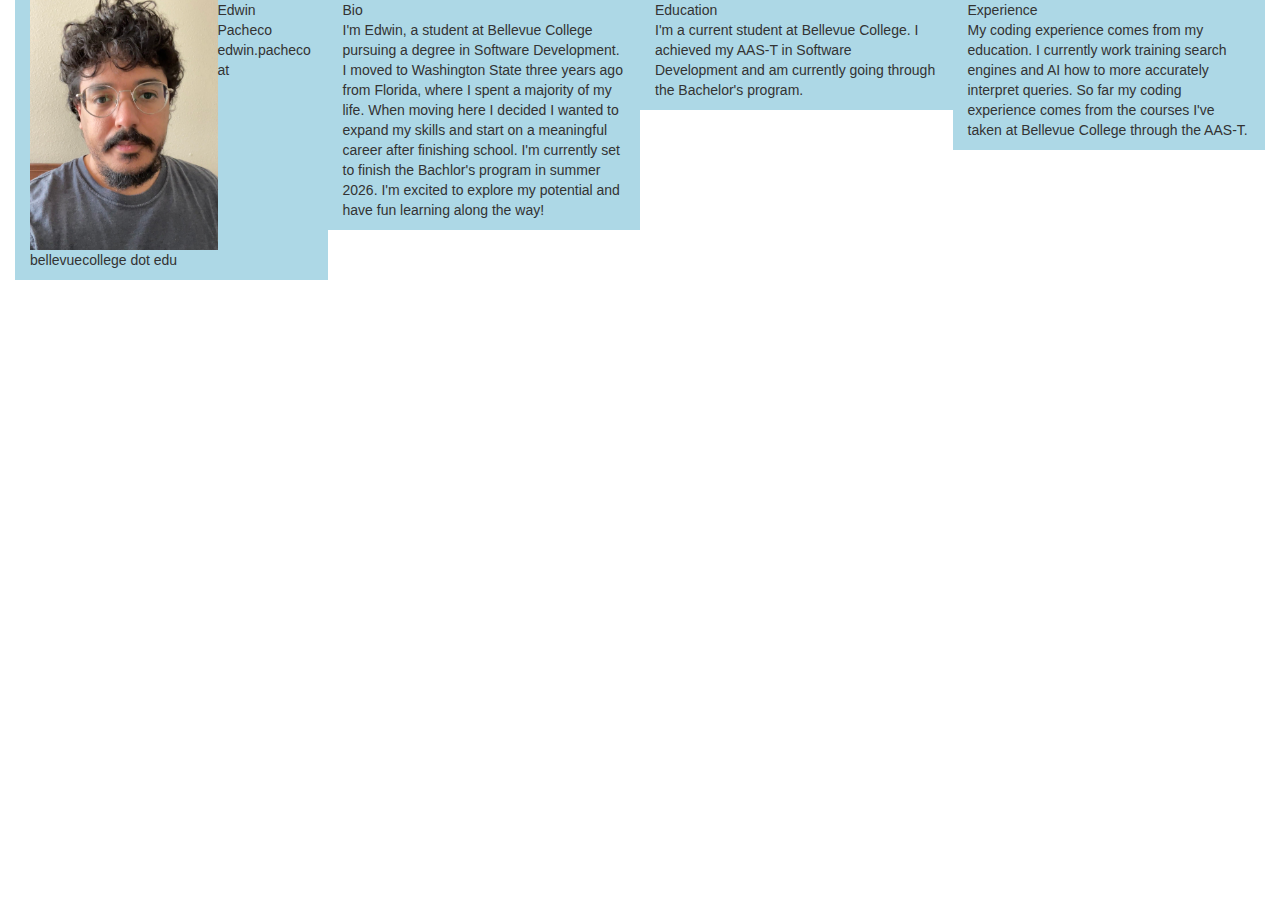
==== index.html @ 23d07551 "first commit" ====
<!DOCTYPE html>
<html lang="en">
    <head>
        <meta http-equiv="Content-Type" content="text/html; charset=UTF-8">
        <meta name="viewport" content="width=device-width, initial-scale=1, shrink-to-fit=no">

    <meta name="description" content="CSI443 Web site.  Text here shows up in the description listed in search engine results.">
    <meta name="keywords" content="HTML,CSS,XML,JavaScript">
    <meta name="author" content="Edwin Pacheco">

    <title>Edwin's Portfolio</title>
    
<!-- See http://getbootstrap.com for detgails on how to use these libraries -->

    <link rel="stylesheet" type="text/css" href="css/bootstrap.min.css">

<!-- Below is the link to your custom style sheet. -->
    <!-- link rel="stylesheet" href="../css/style.css" / -->

<!-- Below is an Internal style that places a border around divs.  USE BORDERS DURING DEVELOPMENT TO SEE WHAT IS GOING ON
TURN BORDERS OFF, TURN BORDERS OFF, REPEAT, TURN BORDERS OFF FOR PRODUCTION.  DO NOT LEAVE ANY UNSTYLED BORDERS TURNED ON WHEN YOU PUBLISH YOUR PAGE FOR PUBLIC ACCESS -->
    <style>
        /* div {
            border: solid;
        } */

        @media only screen and (min-width: 100px) {
            /* For tablets: */

            /* this will change the container class background to red when tablet*/

            .col {
                background-color: lavenderblush;
            }
        }

        @media only screen and (min-width: 768px) {
            /* For desktop: will change the container class to orange*/

            .col {
                background-color: lightgray;
            }
        }

        @media only screen and (min-width: 992px) {
            /* For desktop: will change the container class to orange*/

            .col {
                background-color: lightgoldenrodyellow;
            }
        }

        @media only screen and (min-width: 1200px) {
            /* For desktop: will change the container class to orange*/

            .col {
                background-color: lavender;
            }
        }

        /* Orientation of landscape */

        @media only screen and (orientation: landscape) {
            /* this will change the background to light blue when view is landscape */
            .col {background-color: lightblue;
            }
        }

    </style>

</head>
    <body>
        <div class="container-fluid">

            <div class="col col-sm-6 col-md-4 col-lg-3 col-xl-12">
                <img src="images/FViss.jpg" style="float:left; height:250px; margin:0px;">
                    <p>
                        Edwin Pacheco<br>
                        edwin.pacheco at bellevuecollege dot edu
                    </p>
            </div><!-- port 1-->

            <div class="col col-sm-6 col-md-4 col-lg-3 col-xl-12">
                <p>
                    <span class="strong">Bio<br></span>I'm Edwin, a student at Bellevue College pursuing a degree in Software Development. I moved to Washington State three years ago from Florida, where I spent
                    a majority of my life. When moving here I decided I wanted to expand my skills and start on a meaningful career after finishing school. I'm currently set to
                    finish the Bachlor's program in summer 2026. I'm excited to explore my potential and have fun learning along the way!
                </p>
            </div> <!-- port 2-->

            <div class="col col-sm-6 col-md-4 col-lg-3 col-xl-12 hidden-xs hidden-sm">
                <p>
                    Education<br>
                    I'm a current student at Bellevue College. I achieved my AAS-T in Software Development and am currently going through the
                    Bachelor's program.
                </p>
            </div> <!--land 3-->

            <div class="col col-sm-6 col-md-4 col-lg-3 col-xl-12 hidden-xs hidden-sm">
                <p>Experience<br>
                
                My coding experience comes from my education. I currently work training search engines and AI how to
                more accurately interpret queries. So far my coding experience comes from the courses I've taken at Bellevue College through the AAS-T.
                </p>
            </div><!-- land 3-->
            <!--!div-->


            <!-- <div class="row-fluid">
                <div class="col-sm-6 col-lg-6 hidden-sm hidden-md">
                    <a href="https://plduncanjr.github.io/WebRootArchive/html/MobileResources.html">Mobile Resources</a></div>
                <div class="col-sm-6 col-lg-6 hidden-sm hidden-md">Web Resources</div>
            </div> -->

            <!--!div-->

        </div>

    </body>
</html>
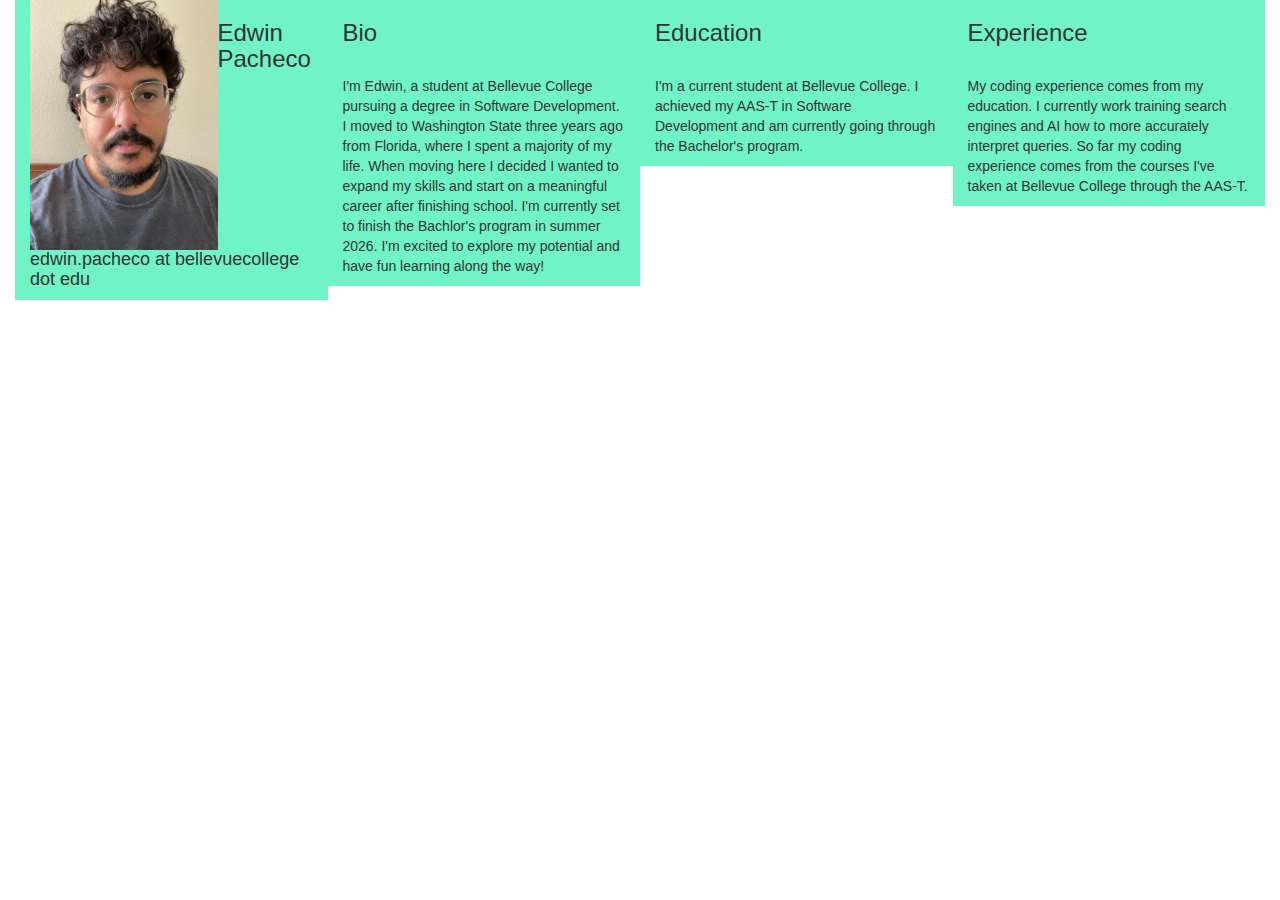
==== commit f2e44234: "Changed background color and added header sizes to each div" ====
--- a/index.html
+++ b/index.html
@@ -62,7 +62,7 @@
 
         @media only screen and (orientation: landscape) {
             /* this will change the background to light blue when view is landscape */
-            .col {background-color: lightblue;
+            .col {background-color: rgb(112, 243, 199);
             }
         }
 
@@ -75,14 +75,17 @@
             <div class="col col-sm-6 col-md-4 col-lg-3 col-xl-12">
                 <img src="images/FViss.jpg" style="float:left; height:250px; margin:0px;">
                     <p>
-                        Edwin Pacheco<br>
-                        edwin.pacheco at bellevuecollege dot edu
+                        <h3>Edwin Pacheco</h3><br>
+                        <h4>edwin.pacheco at bellevuecollege dot edu</h4>
                     </p>
             </div><!-- port 1-->
 
             <div class="col col-sm-6 col-md-4 col-lg-3 col-xl-12">
                 <p>
-                    <span class="strong">Bio<br></span>I'm Edwin, a student at Bellevue College pursuing a degree in Software Development. I moved to Washington State three years ago from Florida, where I spent
+                    <span class="strong">
+                    <h3>Bio</h3><br>
+                    </span>
+                    I'm Edwin, a student at Bellevue College pursuing a degree in Software Development. I moved to Washington State three years ago from Florida, where I spent
                     a majority of my life. When moving here I decided I wanted to expand my skills and start on a meaningful career after finishing school. I'm currently set to
                     finish the Bachlor's program in summer 2026. I'm excited to explore my potential and have fun learning along the way!
                 </p>
@@ -90,17 +93,17 @@
 
             <div class="col col-sm-6 col-md-4 col-lg-3 col-xl-12 hidden-xs hidden-sm">
                 <p>
-                    Education<br>
+                    <h3>Education</h3><br>
                     I'm a current student at Bellevue College. I achieved my AAS-T in Software Development and am currently going through the
                     Bachelor's program.
                 </p>
             </div> <!--land 3-->
 
             <div class="col col-sm-6 col-md-4 col-lg-3 col-xl-12 hidden-xs hidden-sm">
-                <p>Experience<br>
-                
-                My coding experience comes from my education. I currently work training search engines and AI how to
-                more accurately interpret queries. So far my coding experience comes from the courses I've taken at Bellevue College through the AAS-T.
+                <p>
+                    <h3>Experience</h3><br>
+                    My coding experience comes from my education. I currently work training search engines and AI how to
+                    more accurately interpret queries. So far my coding experience comes from the courses I've taken at Bellevue College through the AAS-T.
                 </p>
             </div><!-- land 3-->
             <!--!div-->
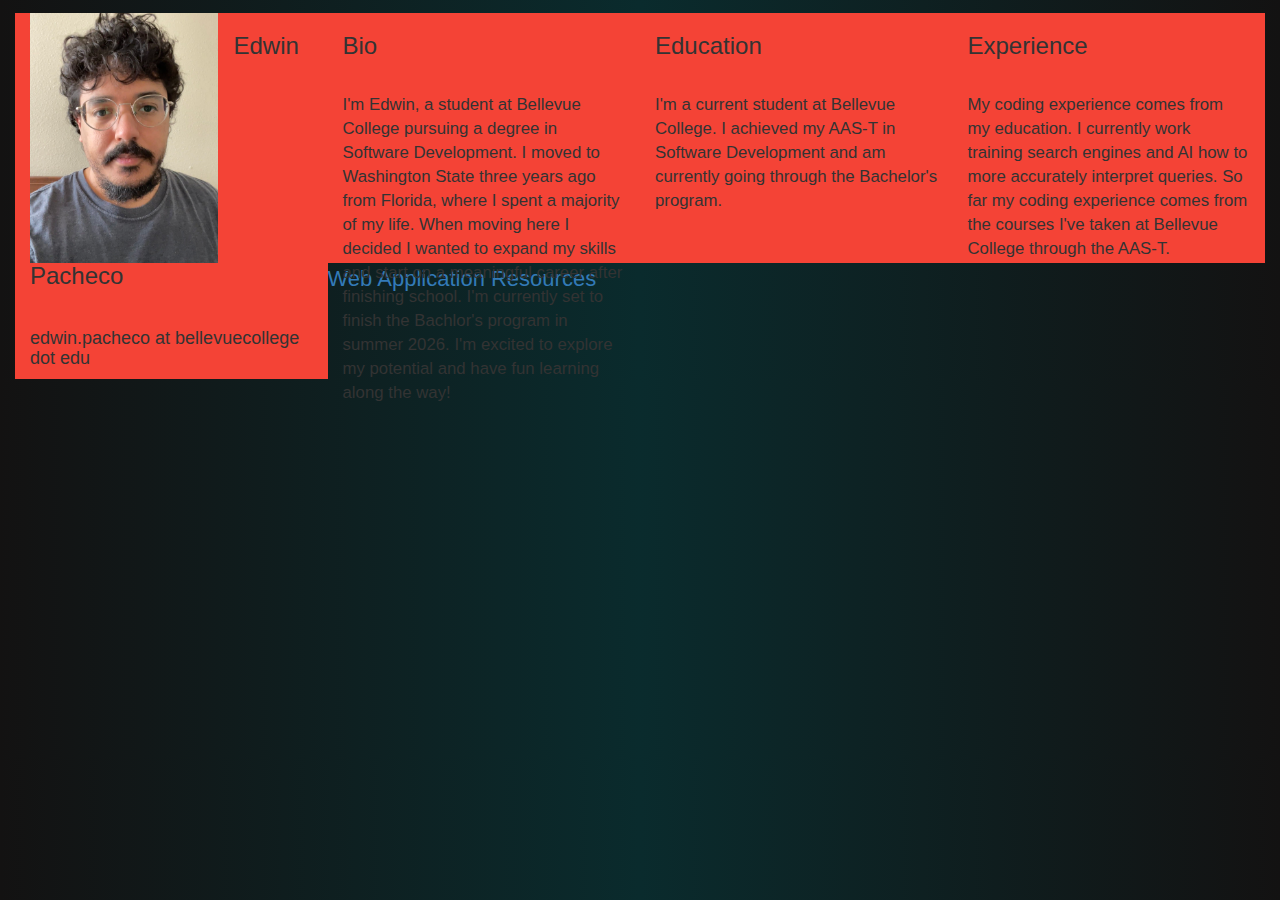
==== commit bf6c8993: "Added internal link to Web App Resources. Lots of CSS changes. Content added to new page." ====
--- a/index.html
+++ b/index.html
@@ -8,14 +8,16 @@
     <meta name="keywords" content="HTML,CSS,XML,JavaScript">
     <meta name="author" content="Edwin Pacheco">
 
-    <title>Edwin's Portfolio</title>
+    <title>Edwin P. Portfolio</title>
+
+<!-- Below is the link to your custom style sheet. -->
+    <link rel="stylesheet" type="text/css" href="css/style.css">
     
 <!-- See http://getbootstrap.com for detgails on how to use these libraries -->
 
     <link rel="stylesheet" type="text/css" href="css/bootstrap.min.css">
 
-<!-- Below is the link to your custom style sheet. -->
-    <!-- link rel="stylesheet" href="../css/style.css" / -->
+
 
 <!-- Below is an Internal style that places a border around divs.  USE BORDERS DURING DEVELOPMENT TO SEE WHAT IS GOING ON
 TURN BORDERS OFF, TURN BORDERS OFF, REPEAT, TURN BORDERS OFF FOR PRODUCTION.  DO NOT LEAVE ANY UNSTYLED BORDERS TURNED ON WHEN YOU PUBLISH YOUR PAGE FOR PUBLIC ACCESS -->
@@ -62,25 +64,26 @@
 
         @media only screen and (orientation: landscape) {
             /* this will change the background to light blue when view is landscape */
-            .col {background-color: rgb(112, 243, 199);
+            .col {background-color: #f44336;
+                /* 70f3c7 */
             }
         }
 
     </style>
 
 </head>
-    <body>
+    <body style="margin-top: 1%">
         <div class="container-fluid">
 
             <div class="col col-sm-6 col-md-4 col-lg-3 col-xl-12">
-                <img src="images/FViss.jpg" style="float:left; height:250px; margin:0px;">
+                <img src="images/FViss.jpg" style="float:left; height:250px; margin-right:16px;">
                     <p>
                         <h3>Edwin Pacheco</h3><br>
                         <h4>edwin.pacheco at bellevuecollege dot edu</h4>
                     </p>
             </div><!-- port 1-->
 
-            <div class="col col-sm-6 col-md-4 col-lg-3 col-xl-12">
+            <div class="col col-sm-6 col-md-4 col-lg-3 col-xl-12" style="float:left; height:250px; font-size:larger;">
                 <p>
                     <span class="strong">
                     <h3>Bio</h3><br>
@@ -91,7 +94,7 @@
                 </p>
             </div> <!-- port 2-->
 
-            <div class="col col-sm-6 col-md-4 col-lg-3 col-xl-12 hidden-xs hidden-sm">
+            <div class="col col-sm-6 col-md-4 col-lg-3 col-xl-12 hidden-xs hidden-sm" style="float:left; height:250px; font-size:larger;">
                 <p>
                     <h3>Education</h3><br>
                     I'm a current student at Bellevue College. I achieved my AAS-T in Software Development and am currently going through the
@@ -99,23 +102,25 @@
                 </p>
             </div> <!--land 3-->
 
-            <div class="col col-sm-6 col-md-4 col-lg-3 col-xl-12 hidden-xs hidden-sm">
+            <div class="col col-sm-6 col-md-4 col-lg-3 col-xl-12 hidden-xs hidden-sm" style="float:left; height:250px; font-size:larger;">
                 <p>
                     <h3>Experience</h3><br>
                     My coding experience comes from my education. I currently work training search engines and AI how to
                     more accurately interpret queries. So far my coding experience comes from the courses I've taken at Bellevue College through the AAS-T.
                 </p>
             </div><!-- land 3-->
-            <!--!div-->
+            <div>
 
 
-            <!-- <div class="row-fluid">
-                <div class="col-sm-6 col-lg-6 hidden-sm hidden-md">
-                    <a href="https://plduncanjr.github.io/WebRootArchive/html/MobileResources.html">Mobile Resources</a></div>
-                <div class="col-sm-6 col-lg-6 hidden-sm hidden-md">Web Resources</div>
-            </div> -->
+            <div>
+                <div style="padding: 0.5%; font-size:22px;">
+                    <a href="./html/webresources.html">Web Application Resources</a>
+                </div>
+                <!-- <div class="col-sm-6 col-lg-6 hidden-sm hidden-md">
+                </div> -->
+            </div>
 
-            <!--!div-->
+            <div>
 
         </div>
 
--- a/css/style.css
+++ b/css/style.css
@@ -0,0 +1,106 @@
+/* .some-page-wrapper {
+    display: flex;
+    margin: 15px;
+    background-color: red;
+  }
+  
+  .row {
+    display: flex;
+    flex-direction: row;
+    flex-wrap: wrap;
+    width: 100%;
+  }
+  
+  .column {
+    display: flex;
+    flex-direction: column;
+    flex-basis: 100%;
+    flex: 1;
+  }
+  
+  .orange-column {
+    background-color: orange;
+    height: 100px;
+  }
+  
+  .blue-column {
+    background-color: blue;
+    height: 100px;
+  }
+  
+  .green-column {
+    background-color: green;
+    height: 100px;
+  } */
+
+  header {
+    height: 100px;
+    width: 100%;
+    background: rgb(19, 18, 18);
+    margin-bottom: 1%;
+}
+#headerText {
+    font-weight: normal;
+    font-style: normal;
+    letter-spacing: 4px;
+    color: #f44336;
+    text-shadow: 2px 2px 10px black;
+    font-size: 25px;
+}
+body {
+    height: 200px;
+    color: #064c45;
+    background: rgb(19, 18, 18);
+    background: linear-gradient( 90deg, rgba(19, 18, 18, 1) 0%, rgba(10, 43, 45, 1) 50%, rgba(19, 18, 18, 1) 100%);
+}
+.sensorbody {
+  font-size:larger;
+  margin: 3%
+}
+#nav {
+  font-size: 30px;
+  text-align: center;
+}
+.internallink {
+  font-size: 16px;
+  padding: 2%;
+  text-align: left;
+}
+button {
+    font-size: 16px;
+    background-color: #f44336;
+    color: black;
+    border: 2px solid black;
+    border-radius: 12px;
+    padding: 4px 28px;
+    margin-top: 2%;
+}
+button:hover {
+        box-shadow: 4px 4px 4px 4px rgba(0, 0, 0, 0.24), 0 10px 20px 0 rgba(0, 0, 0, 0.24);
+}
+input {
+    width: 50px;
+    height: 50px;
+    vertical-align: middle;
+}
+label, select {
+    margin: 6px;
+    font-size: 16px;
+    background-color: #064c45;
+    color: black;
+    border: 2px solid black;
+    padding: 1px;
+    vertical-align: middle;
+}
+
+footer {
+    height: 55px;
+    width: 100%;
+    background-color: gainsboro;
+    text-align: center;
+    font-size: 15px;
+    position: fixed;
+    left: 0px;
+    bottom: 0px;
+    margin-top: 1%;
+}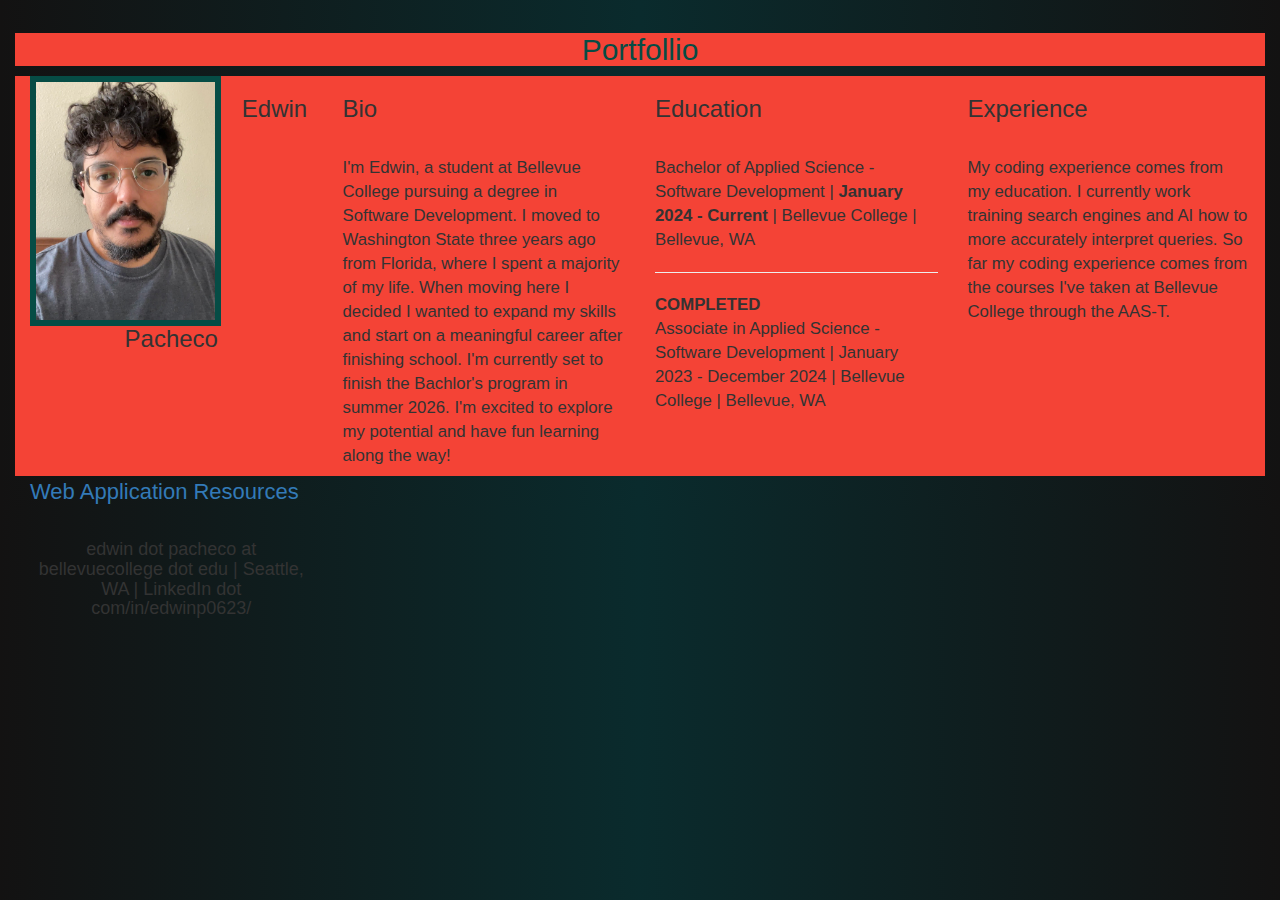
==== commit de0c3a5e: "Edited CSS and content on index. Fixed div placement for mobile view." ====
--- a/index.html
+++ b/index.html
@@ -32,7 +32,7 @@
             /* this will change the container class background to red when tablet*/
 
             .col {
-                background-color: lavenderblush;
+                background-color: #f44336;
             }
         }
 
@@ -40,7 +40,7 @@
             /* For desktop: will change the container class to orange*/
 
             .col {
-                background-color: lightgray;
+                background-color: rgba(211, 211, 211, 0);
             }
         }
 
@@ -48,7 +48,7 @@
             /* For desktop: will change the container class to orange*/
 
             .col {
-                background-color: lightgoldenrodyellow;
+                background-color: rgba(250, 250, 210, 0);
             }
         }
 
@@ -56,7 +56,7 @@
             /* For desktop: will change the container class to orange*/
 
             .col {
-                background-color: lavender;
+                background-color: rgba(230, 230, 250, 0);
             }
         }
 
@@ -74,16 +74,16 @@
 </head>
     <body style="margin-top: 1%">
         <div class="container-fluid">
-
-            <div class="col col-sm-6 col-md-4 col-lg-3 col-xl-12">
-                <img src="images/FViss.jpg" style="float:left; height:250px; margin-right:16px;">
+            <h2 style="text-align: center; color:#064c45; background-color: #f44336;">Portfollio</h2>
+            <div class="col col-sm-6 col-md-4 col-lg-3 col-xl-12" style="float:left; height:400px; font-size:larger;">
+                <img src="images/FViss.jpg" style="float:left; height:250px; margin-right:16px; border-style:solid; border-color: #064c45; border-width: 6px;">
                     <p>
-                        <h3>Edwin Pacheco</h3><br>
-                        <h4>edwin.pacheco at bellevuecollege dot edu</h4>
+                        <h3 style="text-align: center;">Edwin Pacheco</h3><br><br><br><br><br><br><br>
+                        <h4 style="float:left; text-align: center;">edwin dot pacheco at bellevuecollege dot edu    |    Seattle, WA    |   LinkedIn dot com/in/edwinp0623/</h4>
                     </p>
             </div><!-- port 1-->
 
-            <div class="col col-sm-6 col-md-4 col-lg-3 col-xl-12" style="float:left; height:250px; font-size:larger;">
+            <div class="col col-sm-6 col-md-4 col-lg-3 col-xl-12" style="float:left; height:400px; font-size:larger;">
                 <p>
                     <span class="strong">
                     <h3>Bio</h3><br>
@@ -93,16 +93,17 @@
                     finish the Bachlor's program in summer 2026. I'm excited to explore my potential and have fun learning along the way!
                 </p>
             </div> <!-- port 2-->
-
-            <div class="col col-sm-6 col-md-4 col-lg-3 col-xl-12 hidden-xs hidden-sm" style="float:left; height:250px; font-size:larger;">
+            <!-- <div class="col col-sm-6 col-md-4 col-lg-3 col-xl-12 hidden-xs hidden-sm" style="float:left; height:250px; font-size:larger;"> -->
+            <div class="col col-sm-6 col-md-4 col-lg-3 col-xl-12" style="float:left; height:400px; font-size:larger;">
                 <p>
                     <h3>Education</h3><br>
-                    I'm a current student at Bellevue College. I achieved my AAS-T in Software Development and am currently going through the
-                    Bachelor's program.
+                    Bachelor of Applied Science - Software Development | <b>January 2024 - Current</b> | Bellevue College | Bellevue, WA
+                    <br><hr>
+                    <b>COMPLETED</b><br>Associate in Applied Science - Software Development | January 2023 - December 2024 | Bellevue College | Bellevue, WA
                 </p>
             </div> <!--land 3-->
 
-            <div class="col col-sm-6 col-md-4 col-lg-3 col-xl-12 hidden-xs hidden-sm" style="float:left; height:250px; font-size:larger;">
+            <div class="col col-sm-6 col-md-4 col-lg-3 col-xl-12" style="float:left; height:400px; font-size:larger;">
                 <p>
                     <h3>Experience</h3><br>
                     My coding experience comes from my education. I currently work training search engines and AI how to
@@ -113,10 +114,10 @@
 
 
             <div>
-                <div style="padding: 0.5%; font-size:22px;">
-                    <a href="./html/webresources.html">Web Application Resources</a>
+                <div class="col-sm-6 col-lg-6 hidden-sm hidden-md" style="float:left; font-size:22px;">
+                    <a href="./html/resources.html">Web Application Resources</a>
                 </div>
-                <!-- <div class="col-sm-6 col-lg-6 hidden-sm hidden-md">
+                <!-- <div class="col col-sm-6 col-md-4 col-lg-3 col-xl-12 hidden-xs hidden-sm">
                 </div> -->
             </div>
 
--- a/css/style.css
+++ b/css/style.css
@@ -1,9 +1,9 @@
-/* .some-page-wrapper {
+/*
+  .some-page-wrapper {
     display: flex;
     margin: 15px;
     background-color: red;
   }
-  
   .row {
     display: flex;
     flex-direction: row;
@@ -103,4 +103,4 @@
     left: 0px;
     bottom: 0px;
     margin-top: 1%;
-}+}
